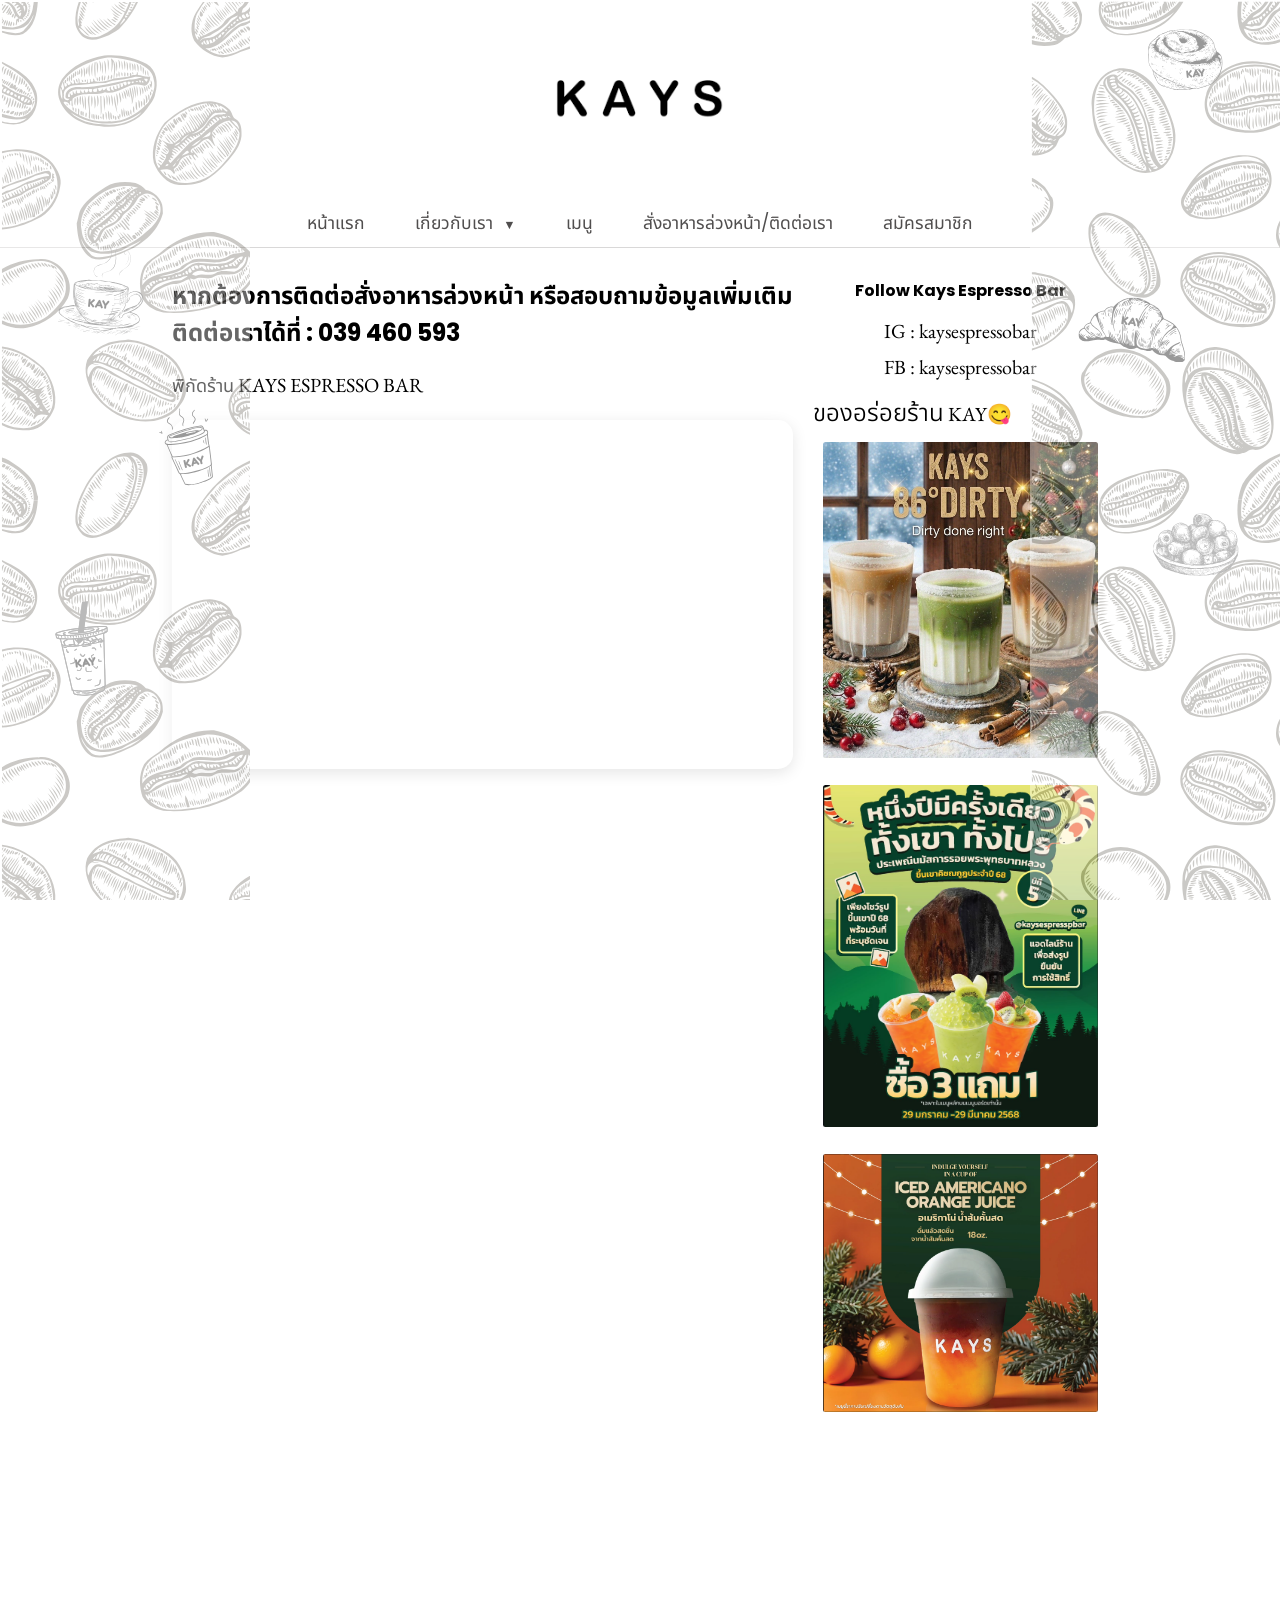
==== pagecall.html @ 243b5a6d "updata" ====
<!DOCTYPE html>
<html lang="en">

<head></head>
<meta charset="UTF-8">
<meta name="viewport" content="width=device-width, initial-scale=1.0">
<link rel="stylesheet" href="styles.css">
<title>kaysespressobar</title>
</head>

<body>
    <div class="main-con">
        <div class="logo">
            <a href="https://mauck2244-debug.github.io/KAYS-static/">
                <header class="Header"></header>
            </a>
        </div>
        <nav class="navigetor">
            <ul class="nav-menu">
                <a href="index.html">
                    <li class="menu-item">หน้าแรก</li>
                </a>

                <li class="menu-item"><a href="#" style="text-decoration: none;color: #504e4e;">เกี่ยวกับเรา
                        <span class="arrow">▼</span></a>
                    <ul class="dropdown-content">
                        <li><a href="pagework.html">สมัครงาน</a></li>
                        <li><a href="pagehis.html">ประวัติร้าน</a></li>
                    </ul>
                </li>

                <a href="pagemenu.html">
                    <li class="menu-item">เมนู</li>
                </a>
                <a href="pagecall.html">
                    <li class="menu-item">สั่งอาหารล่วงหน้า/ติดต่อเรา</li>
                </a>
                <a href="pageregister.html">
                    <li class="menu-item">สมัครสมาชิก</li>
                </a>
            </ul>
            <hr>
        </nav>
        <main>
            <section class="main-content">
                <div class="main-conta">
                    <h2>หากต้องการติดต่อสั่งอาหารล่วงหน้า หรือสอบถามข้อมูลเพิ่มเติม</h2>
                    <h2>ติดต่อเราได้ที่ : 039 460 593</h2>
                    <section class="map-kay"> <p style="display: inline-block;">พิกัดร้าน</p>
                        <h2 class="handwriting" style="display: inline-block;">KAYS ESPRESSO BAR</h2>
                        <div class="map-container">
                            <iframe
                                src="https://www.google.com/maps/embed?pb=!1m18!1m12!1m3!1d3893.8701960544336!2d102.11051817575176!3d12.590805423111131!2m3!1f0!2f0!3f0!3m2!1i1024!2i768!4f13.1!3m3!1m2!1s0x310481a6b8a390ff%3A0x6016fec8f9daf674!2sKAYS%20ESPRESSO%20BAR!5e0!3m2!1sth!2sth!4v1769179898734!5m2!1sth!2sth"
                                width="613" height="345" style="border:0;" allowfullscreen="" loading="lazy"
                                referrerpolicy="no-referrer-when-downgrade"></iframe>
                        </div>
                    </section>
                </div>
                <div class="widget">
                    <h4>Follow Kays Espresso Bar</h4>
                    <aside class="widget-follow">
                        <a class="handwriting" href="https://www.instagram.com/kaysespressobar/" target="_blank "
                            style="color: #000000;text-decoration: none;">IG :
                            kaysespressobar</a>
                        <a class="handwriting" href="https://web.facebook.com/kaysespressobar?locale=th_TH"
                            target="_blank " style="color: #000000;text-decoration: none;">FB :
                            kaysespressobar</a>
                    </aside>
                    <div class="img-show">
                        <h2 style="font-weight: 350;display: inline-block;">ของอร่อยร้าน</h2>
                        <h2 class="handwriting" style="display: inline-block;">KAY😋</h2>
                        <div class="image-stack" onclick="">
                            <a href="https://www.instagram.com/p/DR5zgyOE9Cd/" target="_blank"><img
                                    src="pic/dirty coff.jpg" alt="" class="photo p1"></a>
                            <a href="https://www.instagram.com/kaysespressobar/p/DFLjPbVB4Wj/" target="_blank"><img
                                    src="pic/mountain.png" alt="" class="photo p2"></a>
                            <a href=""><img src="pic/ORANGE.png" alt="" class="photo p3"></a>
                            <a href=""><img src="" alt="" class="photo p3"></a>
                            <a href=""><img src="pic/cho3.jpg" alt="" class="photo p3"></a>
                            <a href=""><img src="pic/cho3.jpg" alt="" class="photo p3"></a>
                            <a href=""><img src="pic/cho3.jpg" alt="" class="photo p3"></a>
                            <a href=""><img src="pic/cho3.jpg" alt="" class="photo p3"></a>
                            <a href=""><img src="pic/cho3.jpg" alt="" class="photo p3"></a>
                        </div>
                    </div>
                </div>
            </section>
        </main>
    </div>
</body>

</html>
---- styles.css ----
@import url('https://fonts.googleapis.com/css2?family=Noto+Sans+Thai:wght@300;400;600&family=Poppins:wght@300;400;600&family=EB+Garamond:ital,wght@0,400..800;1,400..800&display=swap');

*,
*::before,
*::after {
    margin: 0;
    padding: 0;
    box-sizing: border-box;
}

.handwriting {
    font-family: "EB Garamond", serif;
    font-optical-sizing: auto;
    font-style: normal;
    font-weight: 400;
    font-size: 20px;
}

body {
    margin: 0;
    padding: 0;
    font-family: 'Poppins', 'Noto Sans Thai', sans-serif;
    background-color: #ffffff;
    color: #000000;
    display: flex;
    justify-content: center;
    min-height: 100vh;
    font-optical-sizing: auto;
    font-style: normal;
    font-variation-settings: "wdth" 100;
    font-weight: 400;
}

.main-con {
    width: 100%;
    position: relative;
    min-height: 100vh;
    flex-direction: column;
    display: flex;
}

hr {
    background-color: #a09f9f67;
    border: none;
    height: 0.5px;
}

.logo {
    justify-content: center;
    display: flex;
}

.Header {
    background-image: url(pic/images.png);
    background-repeat: no-repeat;
    background-size: 200px;
    width: 200px;
    height: 200px;
}

.navigetor {
    width: 100%;
    max-width: 100%;
    height: auto;
    margin-bottom: 30px;
}

.nav-menu {
    margin: 0 auto;
    justify-content: center;
    padding: 10px;
    color: #504e4e;
    display: flex;
    gap: 50px;
    font-size: 17.5px;
    flex-wrap: wrap;
}

.menu-item {
    display: inline-block;
    text-decoration: none;
    color: #504e4e;
}

.dropdown-content {
    display: none;
    position: absolute;
    background-color: #f9f9f9;
    min-width: 160px;
    box-shadow: 0px 8px 16px 0px rgba(0, 0, 0, 0.2);
    z-index: 1;
    list-style-type: none;
    padding: 10px;
    border-radius: 5px;
}

.menu-item:hover .dropdown-content {
    display: block;
}

/* ตกแต่งรายการข้างในเมนูย่อย */
.dropdown-content li a {
    padding: 10px 20px;
    display: block;
    text-decoration: none;
    color: #504e4e;
}

.dropdown-content li a:hover {
    background-color: #f1f1f1;
}

/* ตกแต่งลูกศร */
.arrow {
    font-size: 12.5px;
    margin-left: 5px;
    transition: transform 0.3s;
}

.dropdown:hover .arrow {
    transform: rotate(180deg); /* แถม: ให้ลูกศรหมุนกลับด้านตอนชี้ */
}

main {
    display: flex;
    justify-content: center;
}

.container {
    width: 100%;
    max-width: 1200px;
    margin: 0 20px 20px 20px;
    display: flex;
    flex-wrap: wrap;
    gap: 25px;
    justify-content: center;
}

.content {
    display: flex;
    flex-direction: column;
    height: auto;
    height: fit-content;
    width: 100%;
    max-width: 327px;
    border: 1px;
    border-radius: 10px;
    box-shadow: 6px 6px 15px #504f4f;
    padding: 0px;
    align-items: center;

}

.content-img {
    width: 100%;
    height: auto;
    max-width: 310px;
    max-height: 362.78px;
    border-radius: 15px;
    object-fit: cover;
    object-position: top;
    padding: 10px;
}

.content-text {
    width: 90%;
    font-size: 16px;
    color: #3b3a3a;
    margin-bottom: 15px;
}

.img-nav {
    width: 100%;
    height: auto;
    border-radius: 10px;
    object-fit: cover;
    object-position: center;
}

.main-container {
    width: 100%;
    text-align: left;
}

.main-container {
    margin: 0 20px 0 75px;
    display: flex;
    flex-direction: column;
}

.main-content {
    display: flex;
    flex-direction: row;
}

.main-conta {
    max-width: 800px;
}

.main-conta p {
    text-transform: uppercase;
    font-size: 18px;
}

.main-img {
    width: 100%;
    height: auto;
    max-width: 800px;
    border-radius: 5px;
    object-fit: cover;
    object-position: center;
    margin-bottom: 20px;
}

.widget {
    display: flex;
    flex-direction: column;
    align-items: center;
    width: 295px;
    gap: 15px;
    margin-left: 20px;
}

.widget-follow {
    display: flex;
    flex-direction: column;
    gap: 10px;
    flex-wrap: wrap;
    justify-content: left;
}

.slider {
    margin: 0 20px 0 75px;
    display: flex;
    flex-direction: row;
    gap: 20px;
}

.img-show {
    position: center;

} 

.image-stack {
    width: 100%;
    display: flex;
    flex-direction: column;
    gap: 20px;
    aspect-ratio: 1 / 1;
    object-fit: cover;
    padding: 10px;
}

.photo{
    border-radius: 2.5px;
}

.p1 {
    width: 100%;
}

.p2 {
    width: 100%;
}

.p3 {
    width: 100%;
}

.map-kay{
    margin-top: 20px;
}

.map-container {
    position: relative;
    width: 100%;
    padding-bottom: 56.25%;
    height: 0;
    overflow: hidden;
    border-radius: 15px;
    box-shadow: 0 4px 15px rgba(0, 0, 0, 0.1);
    margin-top: 20px;
}

.join-us-section {
    padding: 60px 20px;
    background-color: #fff;
}

.apply-container {
    display: grid;
    grid-template-columns: 1fr 1.5fr; /* แยกฝั่งข้อมูลกับฟอร์ม */
    gap: 40px;
    max-width: 900px;
    margin: 0 auto;
}

.job-info h3 {
    font-size: 24px;
    margin-bottom: 20px;
}

.job-info ul {
    list-style: none;
    padding: 0;
}

.job-info li {
    margin-bottom: 15px;
    padding-left: 15px;
    border-left: 3px solid #504e4e; /* สีเดียวกับเมนู */
}

/* ตกแต่งฟอร์ม */
.apply-form {
    background: #ffffff;
    padding: 30px;
    border-radius: 10px;
    box-shadow: 6px 6px 15px rgba(0,0,0,0.1); /* ล้อมาจาก .content ของคุณ */
}

.form-group {
    margin-bottom: 20px;
}

.form-group label {
    display: block;
    margin-bottom: 8px;
    font-weight: 600;
    font-size: 14px;
}

.form-group input, .form-group select, .form-group textarea {
    width: 100%;
    padding: 12px;
    border: 1px solid #ddd;
    border-radius: 5px;
    font-family: inherit;
}

.btn-submit {
    width: 100%;
    padding: 15px;
    background-color: #333;
    color: white;
    border: none;
    border-radius: 5px;
    cursor: pointer;
    font-size: 16px;
    transition: 0.3s;
}

.btn-submit:hover {
    background-color: #555;
}

body::before {
    content: "";
    position: fixed;
    background-image: url(pic/KAYhover.png);
    background-repeat: no-repeat;
    background-size: cover;
    top: 0;
    left: 0;
    width: 100%;
    max-width: 250px;
    height: 100%;
    pointer-events: none;
    z-index: 9999;
}

body::after {
    content: "";
    position: fixed;
    background-image: url(pic/KAYhover1.png);
    background-repeat: no-repeat;
    background-size: cover;
    top: 0;
    right: 0;
    width: 100%;
    max-width: 250px;
    height: 100%;
    pointer-events: none;
    z-index: 9999;
}

body::before, body::after {
    opacity: 0.4;
}

@media (max-width: 768px) {
    .apply-container {
        grid-template-columns: 1fr;
    }
}

@media (max-width:768px) {

    .main-content {
    display: flex;
    flex-direction: column;
}

    .main-container {
        margin: 0 20px 0 20px;
    }

    .slider {
        overflow-x: auto; 
        flex-wrap: nowrap;
        scroll-snap-type: x mandatory; 
        scrollbar-width: none;
        -ms-overflow-style: none;
        padding-bottom: 30px;
    }

    .slider::-webkit-scrollbar {
        display: none;
    }

    .content {
        flex: 0 0 85%;
        scroll-snap-align: center;
        max-width: 230px;
    }

    .content-text p {
        display: -webkit-box;
        -webkit-line-clamp: 3;
        -webkit-box-orient: vertical;
        overflow: hidden;
        margin-bottom: 10px;
    }

    .hide-on-mobile {
        display: none;
    }
}
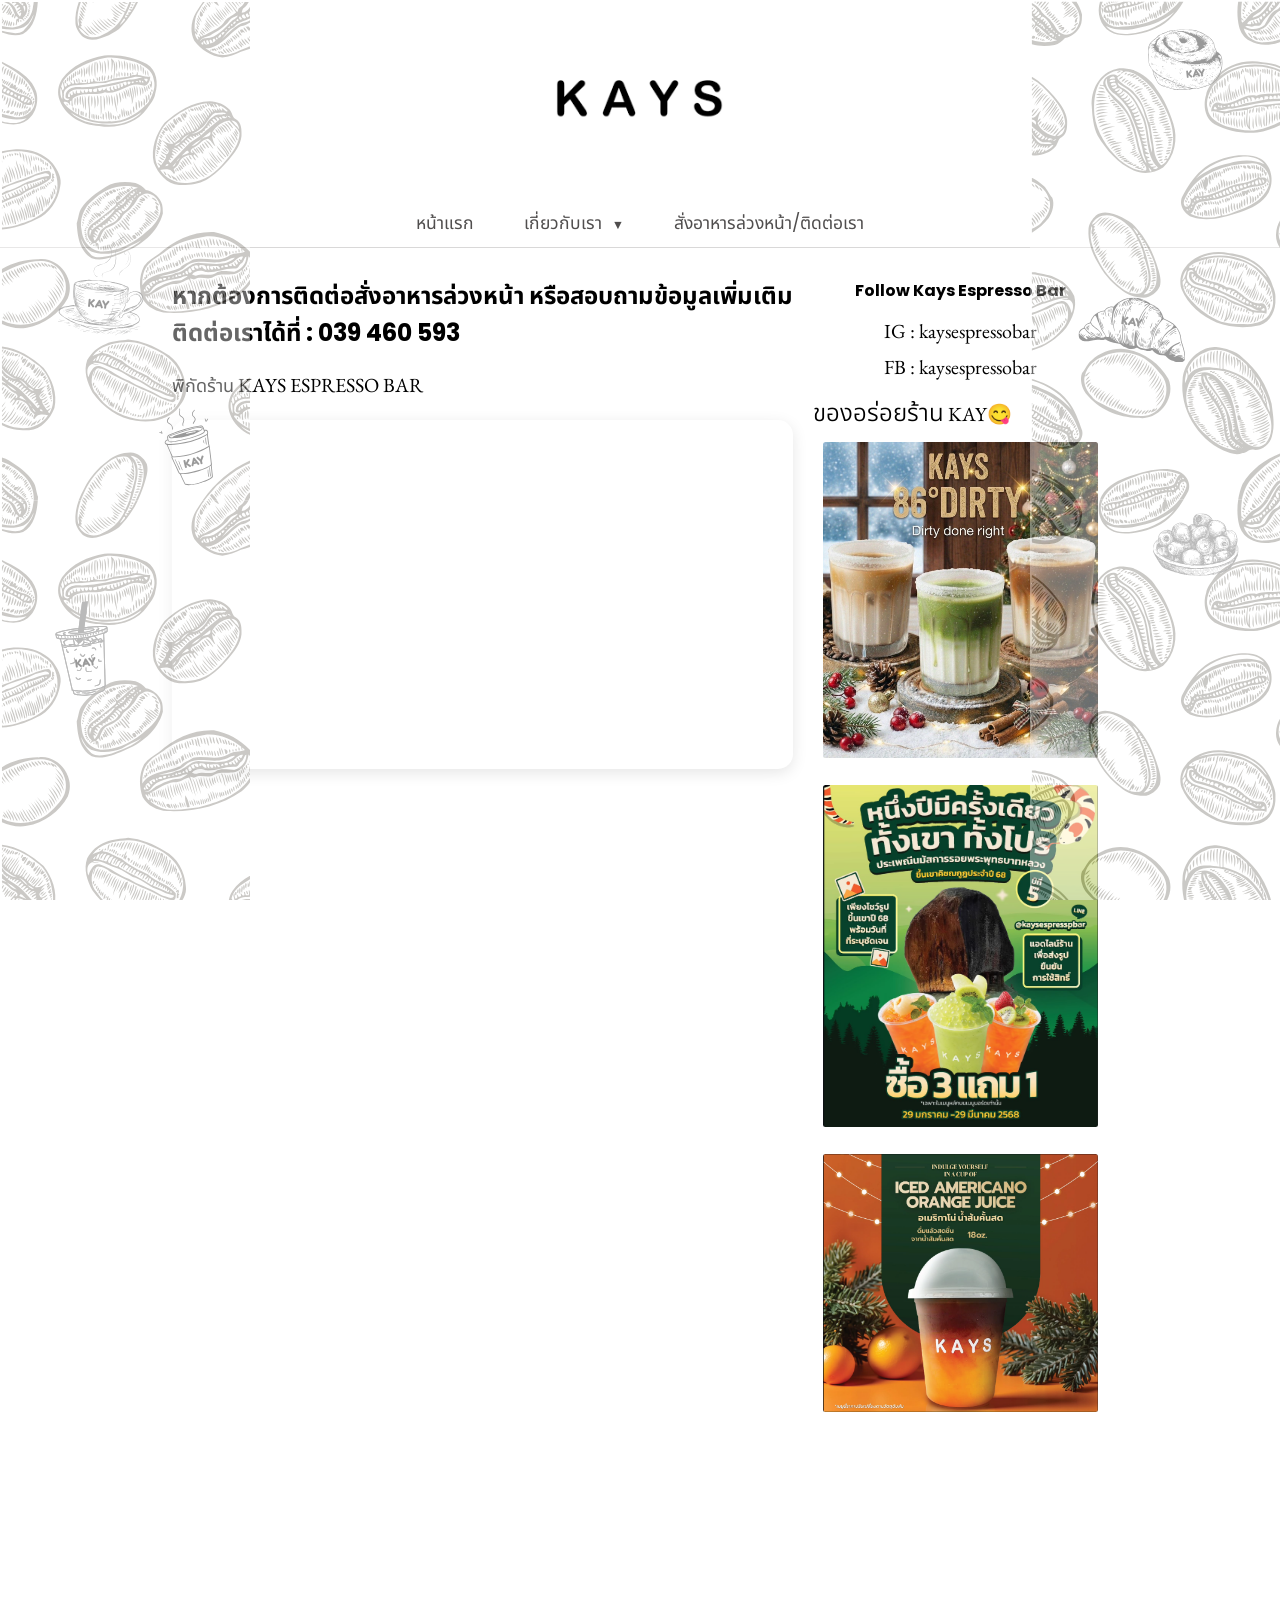
==== commit 93c08572: "update" ====
--- a/pagecall.html
+++ b/pagecall.html
@@ -25,19 +25,12 @@
                         <span class="arrow">▼</span></a>
                     <ul class="dropdown-content">
                         <li><a href="pagework.html">สมัครงาน</a></li>
-                        <li><a href="pagehis.html">ประวัติร้าน</a></li>
                     </ul>
                 </li>
-
-                <a href="pagemenu.html">
-                    <li class="menu-item">เมนู</li>
-                </a>
                 <a href="pagecall.html">
                     <li class="menu-item">สั่งอาหารล่วงหน้า/ติดต่อเรา</li>
                 </a>
-                <a href="pageregister.html">
-                    <li class="menu-item">สมัครสมาชิก</li>
-                </a>
+
             </ul>
             <hr>
         </nav>
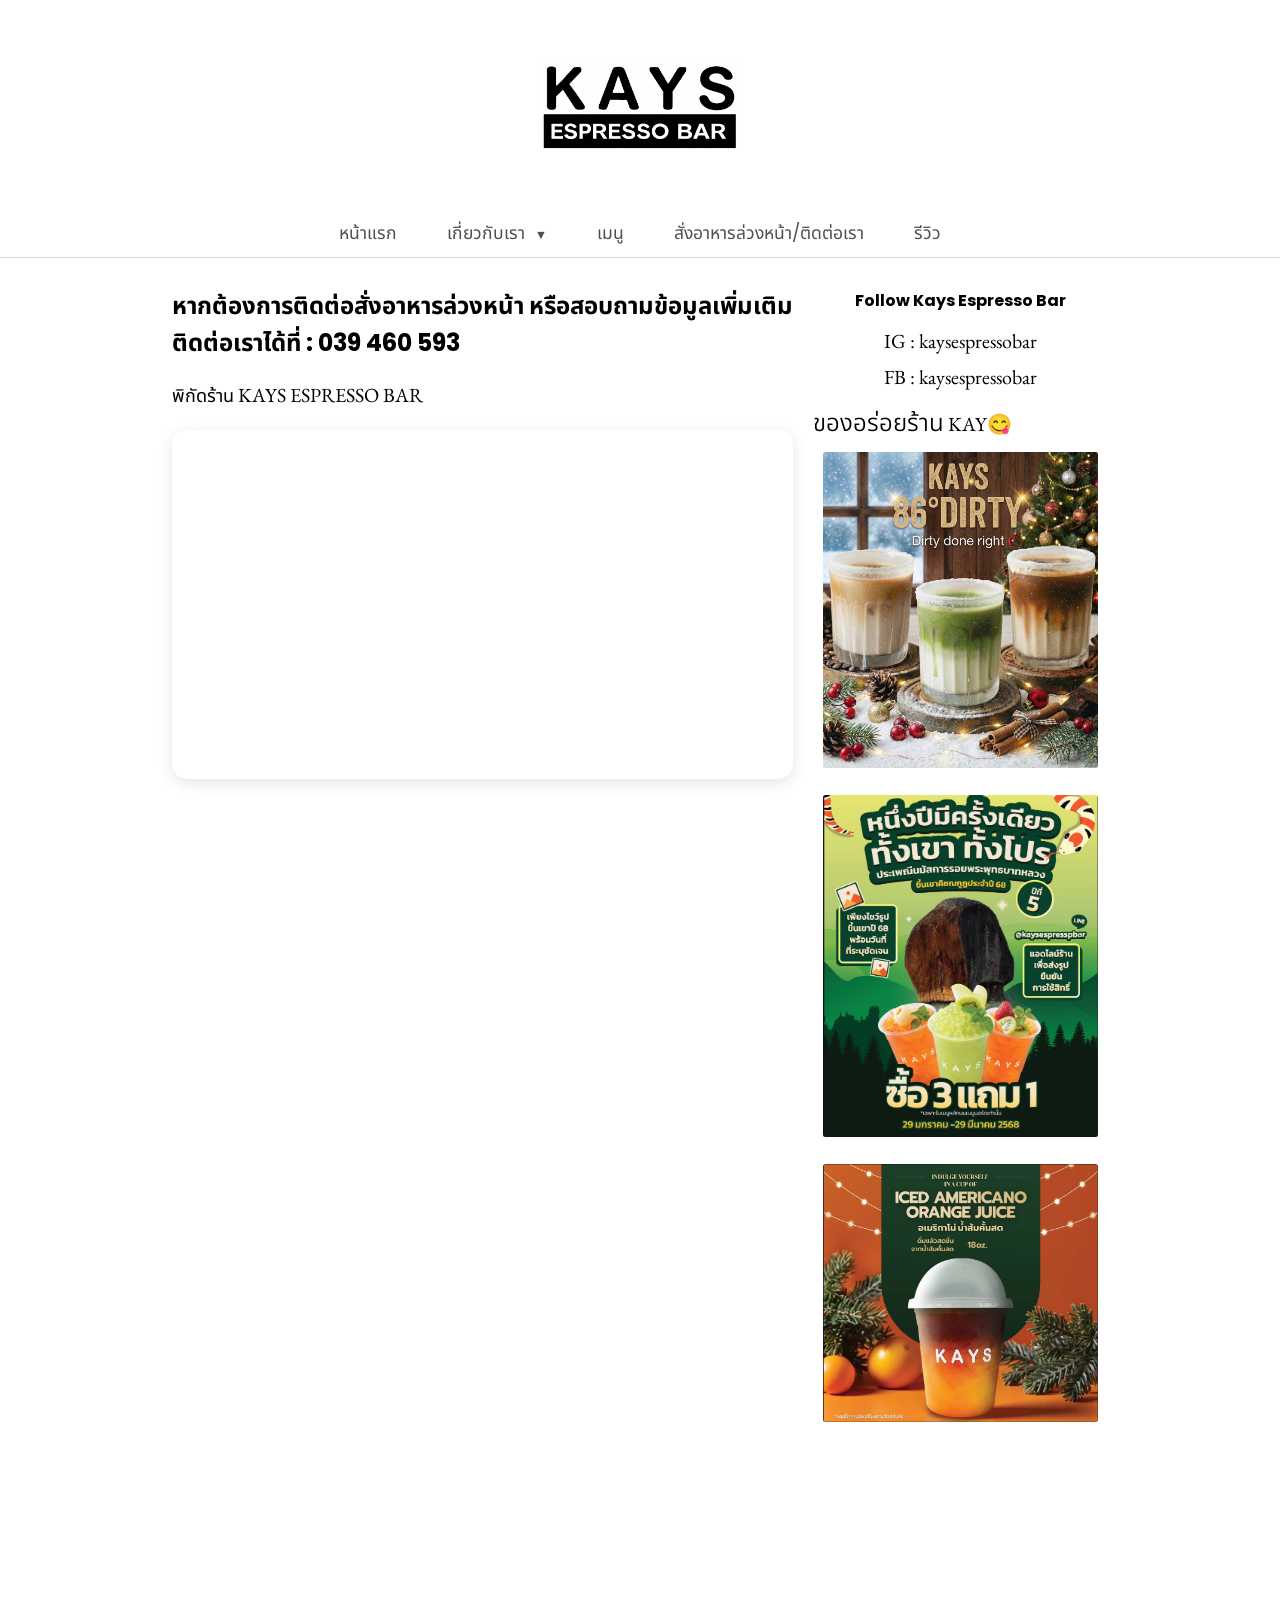
==== commit 386fab3d: "UPdate" ====
--- a/pagecall.html
+++ b/pagecall.html
@@ -1,17 +1,17 @@
 <!DOCTYPE html>
 <html lang="en">
 
-<head></head>
-<meta charset="UTF-8">
-<meta name="viewport" content="width=device-width, initial-scale=1.0">
-<link rel="stylesheet" href="styles.css">
-<title>kaysespressobar</title>
+<head>
+    <meta charset="UTF-8">
+    <meta name="viewport" content="width=device-width, initial-scale=1.0">
+    <link rel="stylesheet" href="styles.css">
+    <title>kaysespressobar</title>
 </head>
 
 <body>
     <div class="main-con">
         <div class="logo">
-            <a href="https://mauck2244-debug.github.io/KAYS-static/">
+            <a href="index.html">
                 <header class="Header"></header>
             </a>
         </div>
@@ -27,19 +27,29 @@
                         <li><a href="pagework.html">สมัครงาน</a></li>
                     </ul>
                 </li>
+
+                <a href="pagemenu.html">
+                    <li class="menu-item">เมนู</li>
+                </a>
+
                 <a href="pagecall.html">
                     <li class="menu-item">สั่งอาหารล่วงหน้า/ติดต่อเรา</li>
                 </a>
 
+                <a href="pagerate.html">
+                    <li class="menu-item">รีวิว</li>
+                </a>
             </ul>
             <hr>
         </nav>
+
         <main>
             <section class="main-content">
                 <div class="main-conta">
                     <h2>หากต้องการติดต่อสั่งอาหารล่วงหน้า หรือสอบถามข้อมูลเพิ่มเติม</h2>
                     <h2>ติดต่อเราได้ที่ : 039 460 593</h2>
-                    <section class="map-kay"> <p style="display: inline-block;">พิกัดร้าน</p>
+                    <section class="map-kay">
+                        <p style="display: inline-block;">พิกัดร้าน</p>
                         <h2 class="handwriting" style="display: inline-block;">KAYS ESPRESSO BAR</h2>
                         <div class="map-container">
                             <iframe
--- a/styles.css
+++ b/styles.css
@@ -51,11 +51,12 @@
 }
 
 .Header {
-    background-image: url(pic/images.png);
+    background-image: url(pic/KAYSLOGO.jpg);
     background-repeat: no-repeat;
     background-size: 200px;
     width: 200px;
-    height: 200px;
+    height: 150px;
+    margin-top: 60px;
 }
 
 .navigetor {
@@ -98,7 +99,7 @@
     display: block;
 }
 
-/* ตกแต่งรายการข้างในเมนูย่อย */
+
 .dropdown-content li a {
     padding: 10px 20px;
     display: block;
@@ -110,7 +111,7 @@
     background-color: #f1f1f1;
 }
 
-/* ตกแต่งลูกศร */
+
 .arrow {
     font-size: 12.5px;
     margin-left: 5px;
@@ -118,7 +119,7 @@
 }
 
 .dropdown:hover .arrow {
-    transform: rotate(180deg); /* แถม: ให้ลูกศรหมุนกลับด้านตอนชี้ */
+    transform: rotate(180deg);
 }
 
 main {
@@ -131,7 +132,8 @@
     max-width: 1200px;
     margin: 0 20px 20px 20px;
     display: flex;
-    flex-wrap: wrap;
+    flex-direction: column;
+    align-items: center;
     gap: 25px;
     justify-content: center;
 }
@@ -231,7 +233,7 @@
 
 .slider {
     margin: 0 20px 0 75px;
-    display: flex;
+    display: inline-flex;
     flex-direction: row;
     gap: 20px;
 }
@@ -308,15 +310,14 @@
 .job-info li {
     margin-bottom: 15px;
     padding-left: 15px;
-    border-left: 3px solid #504e4e; /* สีเดียวกับเมนู */
-}
-
-/* ตกแต่งฟอร์ม */
+    border-left: 3px solid #504e4e;
+}
+
 .apply-form {
     background: #ffffff;
     padding: 30px;
     border-radius: 10px;
-    box-shadow: 6px 6px 15px rgba(0,0,0,0.1); /* ล้อมาจาก .content ของคุณ */
+    box-shadow: 6px 6px 15px rgba(0,0,0,0.1);
 }
 
 .form-group {
@@ -354,38 +355,41 @@
     background-color: #555;
 }
 
-body::before {
-    content: "";
-    position: fixed;
-    background-image: url(pic/KAYhover.png);
-    background-repeat: no-repeat;
-    background-size: cover;
-    top: 0;
-    left: 0;
-    width: 100%;
-    max-width: 250px;
-    height: 100%;
-    pointer-events: none;
-    z-index: 9999;
-}
-
-body::after {
-    content: "";
-    position: fixed;
-    background-image: url(pic/KAYhover1.png);
-    background-repeat: no-repeat;
-    background-size: cover;
-    top: 0;
-    right: 0;
-    width: 100%;
-    max-width: 250px;
-    height: 100%;
-    pointer-events: none;
-    z-index: 9999;
-}
-
 body::before, body::after {
     opacity: 0.4;
+}
+
+#userInputName {
+    width: 100%;
+    height: 100px;
+    padding: 10px;
+    border: 1px solid #ddd;
+    border-radius: 5px;
+    font-family: inherit;
+    margin-bottom: 10px;
+    resize: vertical;
+}
+
+
+.section-title {
+    margin-bottom: 15px;
+}
+
+.comment-box {
+    width: 100%;
+    margin-bottom: 10px;
+}
+
+.comment-box button { 
+    width: 100%;
+    max-width: 90px;
+    height: 40px;
+    background-color: #6795e9;
+    border-radius: 5px;
+    border: 2px solid #888888;
+    color: white;
+    font-weight: bold;
+    font-size: 14px;
 }
 
 @media (max-width: 768px) {
@@ -399,6 +403,7 @@
     .main-content {
     display: flex;
     flex-direction: column;
+    align-items: center;
 }
 
     .main-container {
@@ -435,4 +440,7 @@
     .hide-on-mobile {
         display: none;
     }
+    body::before, body::after {
+    display: none;
+}
 }
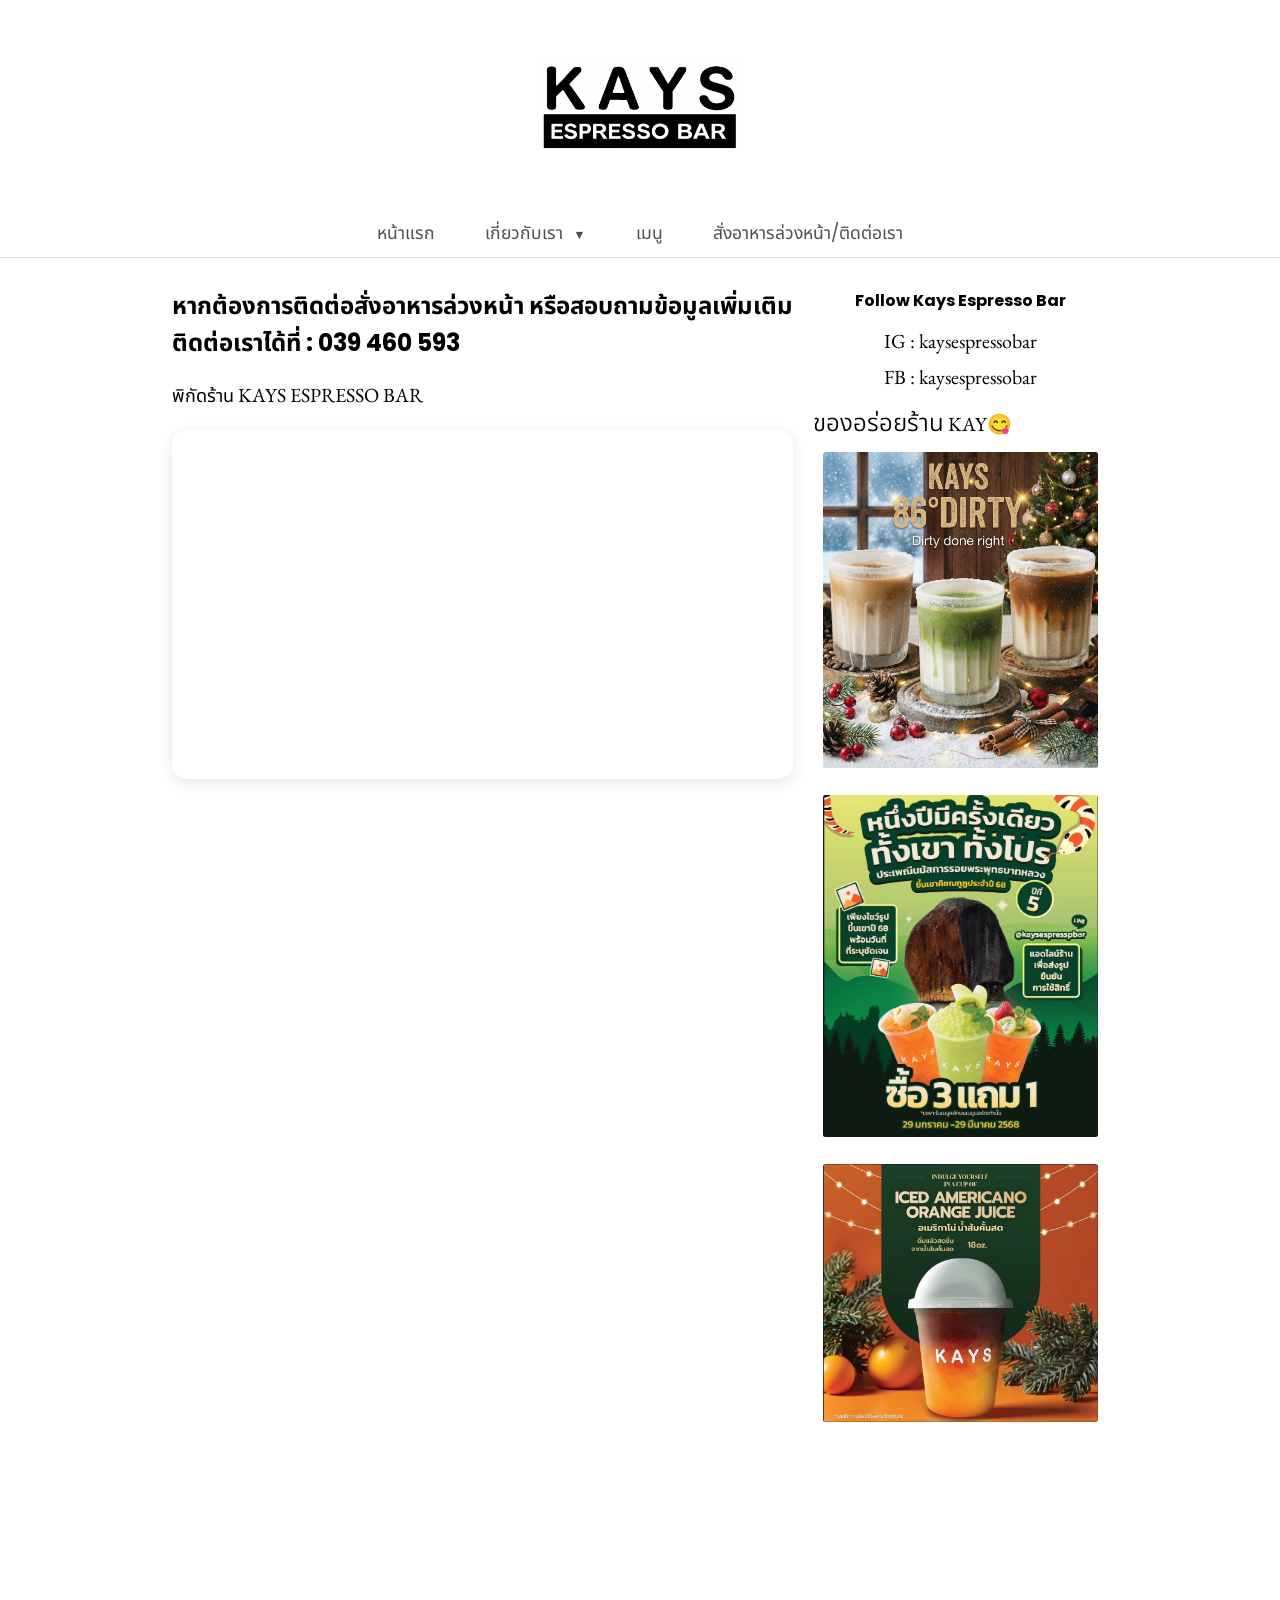
==== commit 144f3017: "u" ====
--- a/pagecall.html
+++ b/pagecall.html
@@ -36,9 +36,9 @@
                     <li class="menu-item">สั่งอาหารล่วงหน้า/ติดต่อเรา</li>
                 </a>
 
-                <a href="pagerate.html">
+                <!-- <a href="pagerate.html">
                     <li class="menu-item">รีวิว</li>
-                </a>
+                </a> -->
             </ul>
             <hr>
         </nav>
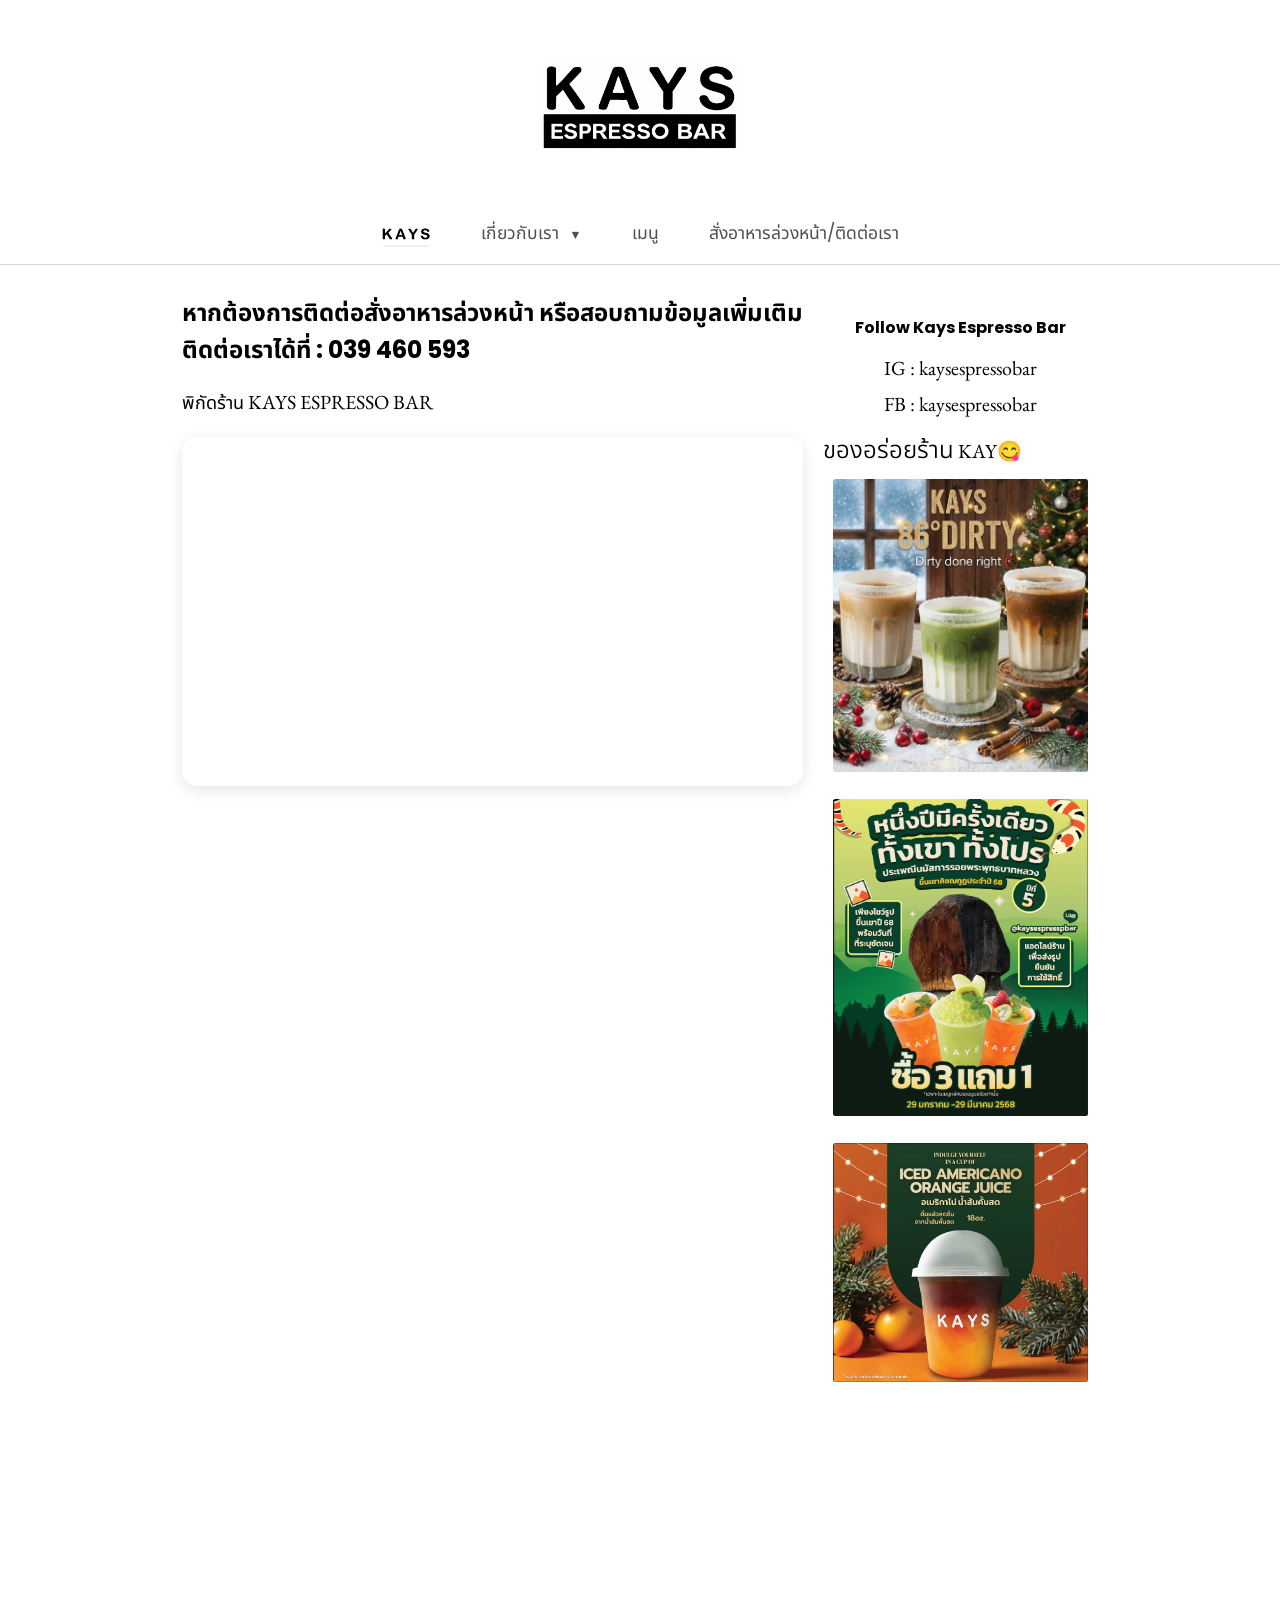
==== commit 6a5225c5: "u" ====
--- a/pagecall.html
+++ b/pagecall.html
@@ -15,10 +15,13 @@
                 <header class="Header"></header>
             </a>
         </div>
-        <nav class="navigetor">
+         <nav class="navigetor">
             <ul class="nav-menu">
                 <a href="index.html">
-                    <li class="menu-item">หน้าแรก</li>
+                    <li class="nav-logo-item">
+                        <button class="nav-logo" id="nav-logo">
+                        </button>
+                    </li>
                 </a>
 
                 <li class="menu-item"><a href="#" style="text-decoration: none;color: #504e4e;">เกี่ยวกับเรา
@@ -44,50 +47,52 @@
         </nav>
 
         <main>
-            <section class="main-content">
-                <div class="main-conta">
-                    <h2>หากต้องการติดต่อสั่งอาหารล่วงหน้า หรือสอบถามข้อมูลเพิ่มเติม</h2>
-                    <h2>ติดต่อเราได้ที่ : 039 460 593</h2>
-                    <section class="map-kay">
-                        <p style="display: inline-block;">พิกัดร้าน</p>
-                        <h2 class="handwriting" style="display: inline-block;">KAYS ESPRESSO BAR</h2>
-                        <div class="map-container">
-                            <iframe
-                                src="https://www.google.com/maps/embed?pb=!1m18!1m12!1m3!1d3893.8701960544336!2d102.11051817575176!3d12.590805423111131!2m3!1f0!2f0!3f0!3m2!1i1024!2i768!4f13.1!3m3!1m2!1s0x310481a6b8a390ff%3A0x6016fec8f9daf674!2sKAYS%20ESPRESSO%20BAR!5e0!3m2!1sth!2sth!4v1769179898734!5m2!1sth!2sth"
-                                width="613" height="345" style="border:0;" allowfullscreen="" loading="lazy"
-                                referrerpolicy="no-referrer-when-downgrade"></iframe>
-                        </div>
-                    </section>
-                </div>
-                <div class="widget">
-                    <h4>Follow Kays Espresso Bar</h4>
-                    <aside class="widget-follow">
-                        <a class="handwriting" href="https://www.instagram.com/kaysespressobar/" target="_blank "
-                            style="color: #000000;text-decoration: none;">IG :
-                            kaysespressobar</a>
-                        <a class="handwriting" href="https://web.facebook.com/kaysespressobar?locale=th_TH"
-                            target="_blank " style="color: #000000;text-decoration: none;">FB :
-                            kaysespressobar</a>
-                    </aside>
-                    <div class="img-show">
-                        <h2 style="font-weight: 350;display: inline-block;">ของอร่อยร้าน</h2>
-                        <h2 class="handwriting" style="display: inline-block;">KAY😋</h2>
-                        <div class="image-stack" onclick="">
-                            <a href="https://www.instagram.com/p/DR5zgyOE9Cd/" target="_blank"><img
-                                    src="pic/dirty coff.jpg" alt="" class="photo p1"></a>
-                            <a href="https://www.instagram.com/kaysespressobar/p/DFLjPbVB4Wj/" target="_blank"><img
-                                    src="pic/mountain.png" alt="" class="photo p2"></a>
-                            <a href=""><img src="pic/ORANGE.png" alt="" class="photo p3"></a>
-                            <a href=""><img src="" alt="" class="photo p3"></a>
-                            <a href=""><img src="pic/cho3.jpg" alt="" class="photo p3"></a>
-                            <a href=""><img src="pic/cho3.jpg" alt="" class="photo p3"></a>
-                            <a href=""><img src="pic/cho3.jpg" alt="" class="photo p3"></a>
-                            <a href=""><img src="pic/cho3.jpg" alt="" class="photo p3"></a>
-                            <a href=""><img src="pic/cho3.jpg" alt="" class="photo p3"></a>
+            <div class="container">
+                <section class="main-content">
+                    <div class="main-conta">
+                        <h2>หากต้องการติดต่อสั่งอาหารล่วงหน้า หรือสอบถามข้อมูลเพิ่มเติม</h2>
+                        <h2>ติดต่อเราได้ที่ : 039 460 593</h2>
+                        <section class="map-kay">
+                            <p style="display: inline-block;">พิกัดร้าน</p>
+                            <h2 class="handwriting" style="display: inline-block;">KAYS ESPRESSO BAR</h2>
+                            <div class="map-container">
+                                <iframe
+                                    src="https://www.google.com/maps/embed?pb=!1m18!1m12!1m3!1d3893.8701960544336!2d102.11051817575176!3d12.590805423111131!2m3!1f0!2f0!3f0!3m2!1i1024!2i768!4f13.1!3m3!1m2!1s0x310481a6b8a390ff%3A0x6016fec8f9daf674!2sKAYS%20ESPRESSO%20BAR!5e0!3m2!1sth!2sth!4v1769179898734!5m2!1sth!2sth"
+                                    width="613" height="345" style="border:0;" allowfullscreen="" loading="lazy"
+                                    referrerpolicy="no-referrer-when-downgrade"></iframe>
+                            </div>
+                        </section>
+                    </div>
+                    <div class="widget">
+                        <h4>Follow Kays Espresso Bar</h4>
+                        <aside class="widget-follow">
+                            <a class="handwriting" href="https://www.instagram.com/kaysespressobar/" target="_blank "
+                                style="color: #000000;text-decoration: none;">IG :
+                                kaysespressobar</a>
+                            <a class="handwriting" href="https://web.facebook.com/kaysespressobar?locale=th_TH"
+                                target="_blank " style="color: #000000;text-decoration: none;">FB :
+                                kaysespressobar</a>
+                        </aside>
+                        <div class="img-show">
+                            <h2 style="font-weight: 350;display: inline-block;">ของอร่อยร้าน</h2>
+                            <h2 class="handwriting" style="display: inline-block;">KAY😋</h2>
+                            <div class="image-stack" onclick="">
+                                <a href="https://www.instagram.com/p/DR5zgyOE9Cd/" target="_blank"><img
+                                        src="pic/dirty coff.jpg" alt="" class="photo p1"></a>
+                                <a href="https://www.instagram.com/kaysespressobar/p/DFLjPbVB4Wj/" target="_blank"><img
+                                        src="pic/mountain.png" alt="" class="photo p2"></a>
+                                <a href=""><img src="pic/ORANGE.png" alt="" class="photo p3"></a>
+                                <a href=""><img src="" alt="" class="photo p3"></a>
+                                <a href=""><img src="pic/cho3.jpg" alt="" class="photo p3"></a>
+                                <a href=""><img src="pic/cho3.jpg" alt="" class="photo p3"></a>
+                                <a href=""><img src="pic/cho3.jpg" alt="" class="photo p3"></a>
+                                <a href=""><img src="pic/cho3.jpg" alt="" class="photo p3"></a>
+                                <a href=""><img src="pic/cho3.jpg" alt="" class="photo p3"></a>
+                            </div>
                         </div>
                     </div>
-                </div>
-            </section>
+                </section>
+            </div>
         </main>
     </div>
 </body>
--- a/styles.css
+++ b/styles.css
@@ -64,6 +64,8 @@
     max-width: 100%;
     height: auto;
     margin-bottom: 30px;
+    position: sticky;
+    transition: all 0.3s ease;
 }
 
 .nav-menu {
@@ -75,6 +77,20 @@
     gap: 50px;
     font-size: 17.5px;
     flex-wrap: wrap;
+    list-style: none;
+}
+
+.nav-logo {
+    background-image: url(pic/KAYS\ Logo.png);
+    background-repeat: no-repeat;
+    background-size: contain;
+    width: 50px;
+    height: 25px;
+    margin-top: 2px;
+    border-radius: 5px;
+    display: inline-block;
+    border: none;
+    box-shadow: none;
 }
 
 .menu-item {
@@ -99,7 +115,6 @@
     display: block;
 }
 
-
 .dropdown-content li a {
     padding: 10px 20px;
     display: block;
@@ -128,9 +143,9 @@
 }
 
 .container {
-    width: 100%;
+    width: calc(100% - 40px);
     max-width: 1200px;
-    margin: 0 20px 20px 20px;
+    margin: 0 auto 20px auto;
     display: flex;
     flex-direction: column;
     align-items: center;
@@ -190,9 +205,13 @@
     flex-direction: column;
 }
 
+
+
 .main-content {
     display: flex;
     flex-direction: row;
+    padding-left: 20px;
+    padding-right: 20px;
 }
 
 .main-conta {
@@ -220,7 +239,8 @@
     align-items: center;
     width: 295px;
     gap: 15px;
-    margin-left: 20px;
+    padding-top: 20px;
+    padding-left: 20px;
 }
 
 .widget-follow {
@@ -241,7 +261,7 @@
 .img-show {
     position: center;
 
-} 
+}
 
 .image-stack {
     width: 100%;
@@ -253,7 +273,7 @@
     padding: 10px;
 }
 
-.photo{
+.photo {
     border-radius: 2.5px;
 }
 
@@ -269,7 +289,7 @@
     width: 100%;
 }
 
-.map-kay{
+.map-kay {
     margin-top: 20px;
 }
 
@@ -284,17 +304,42 @@
     margin-top: 20px;
 }
 
+.map-container iframe {
+    position: absolute;
+    top: 0;
+    left: 0;
+    width: 100%;
+    height: 100%;
+}
+
+.main-content-wrapper {
+    display: flex;
+    justify-content: center;
+    align-items: flex-start;
+    gap: 30px;
+    max-width: 1200px;
+    margin: 0 10px 0 10px;
+}
+
 .join-us-section {
-    padding: 60px 20px;
+    flex: 1;
+    padding: 40px 0 ;
     background-color: #fff;
+    display: flex;
+    justify-content: flex-end;
+}
+
+.container-work {
+    width: 100%;
+    max-width: 800px; 
+    margin-right: 0;
+    margin-left: auto;
 }
 
 .apply-container {
     display: grid;
-    grid-template-columns: 1fr 1.5fr; /* แยกฝั่งข้อมูลกับฟอร์ม */
+    grid-template-columns: 1fr 1.5fr;
     gap: 40px;
-    max-width: 900px;
-    margin: 0 auto;
 }
 
 .job-info h3 {
@@ -317,7 +362,7 @@
     background: #ffffff;
     padding: 30px;
     border-radius: 10px;
-    box-shadow: 6px 6px 15px rgba(0,0,0,0.1);
+    box-shadow: 6px 6px 15px rgba(0, 0, 0, 0.1);
 }
 
 .form-group {
@@ -331,7 +376,9 @@
     font-size: 14px;
 }
 
-.form-group input, .form-group select, .form-group textarea {
+.form-group input,
+.form-group select,
+.form-group textarea {
     width: 100%;
     padding: 12px;
     border: 1px solid #ddd;
@@ -355,7 +402,8 @@
     background-color: #555;
 }
 
-body::before, body::after {
+body::before,
+body::after {
     opacity: 0.4;
 }
 
@@ -380,7 +428,7 @@
     margin-bottom: 10px;
 }
 
-.comment-box button { 
+.comment-box button {
     width: 100%;
     max-width: 90px;
     height: 40px;
@@ -392,6 +440,24 @@
     font-size: 14px;
 }
 
+.scrolling-menu {
+    width: 100%;
+    height: 1000px;
+    overflow-y: auto;
+    overflow-x: hidden;
+    display: flex;
+    flex-direction: column;
+    -webkit-overflow-scrolling: touch;
+    gap: 10px;
+}
+
+.scrolling-img {
+    width: 100%;
+    max-width: 635px;
+    max-height: 900px;
+    flex-shrink: 0;
+}
+
 @media (max-width: 768px) {
     .apply-container {
         grid-template-columns: 1fr;
@@ -401,19 +467,27 @@
 @media (max-width:768px) {
 
     .main-content {
-    display: flex;
-    flex-direction: column;
-    align-items: center;
-}
+        display: flex;
+        flex-direction: column;
+        align-items: center;
+    }
+
+    main {
+        display: flex;
+        justify-content: center;
+        flex-direction: column;
+    }
+
+    .container {}
 
     .main-container {
         margin: 0 20px 0 20px;
     }
 
     .slider {
-        overflow-x: auto; 
+        overflow-x: auto;
         flex-wrap: nowrap;
-        scroll-snap-type: x mandatory; 
+        scroll-snap-type: x mandatory;
         scrollbar-width: none;
         -ms-overflow-style: none;
         padding-bottom: 30px;
@@ -421,6 +495,13 @@
 
     .slider::-webkit-scrollbar {
         display: none;
+    }
+
+    .map-container {
+        width: 100%;
+        max-width: auto;
+        padding-bottom: 56.25%;
+        height: 0;
     }
 
     .content {
@@ -440,7 +521,9 @@
     .hide-on-mobile {
         display: none;
     }
-    body::before, body::after {
-    display: none;
-}
+
+    body::before,
+    body::after {
+        display: none;
+    }
 }
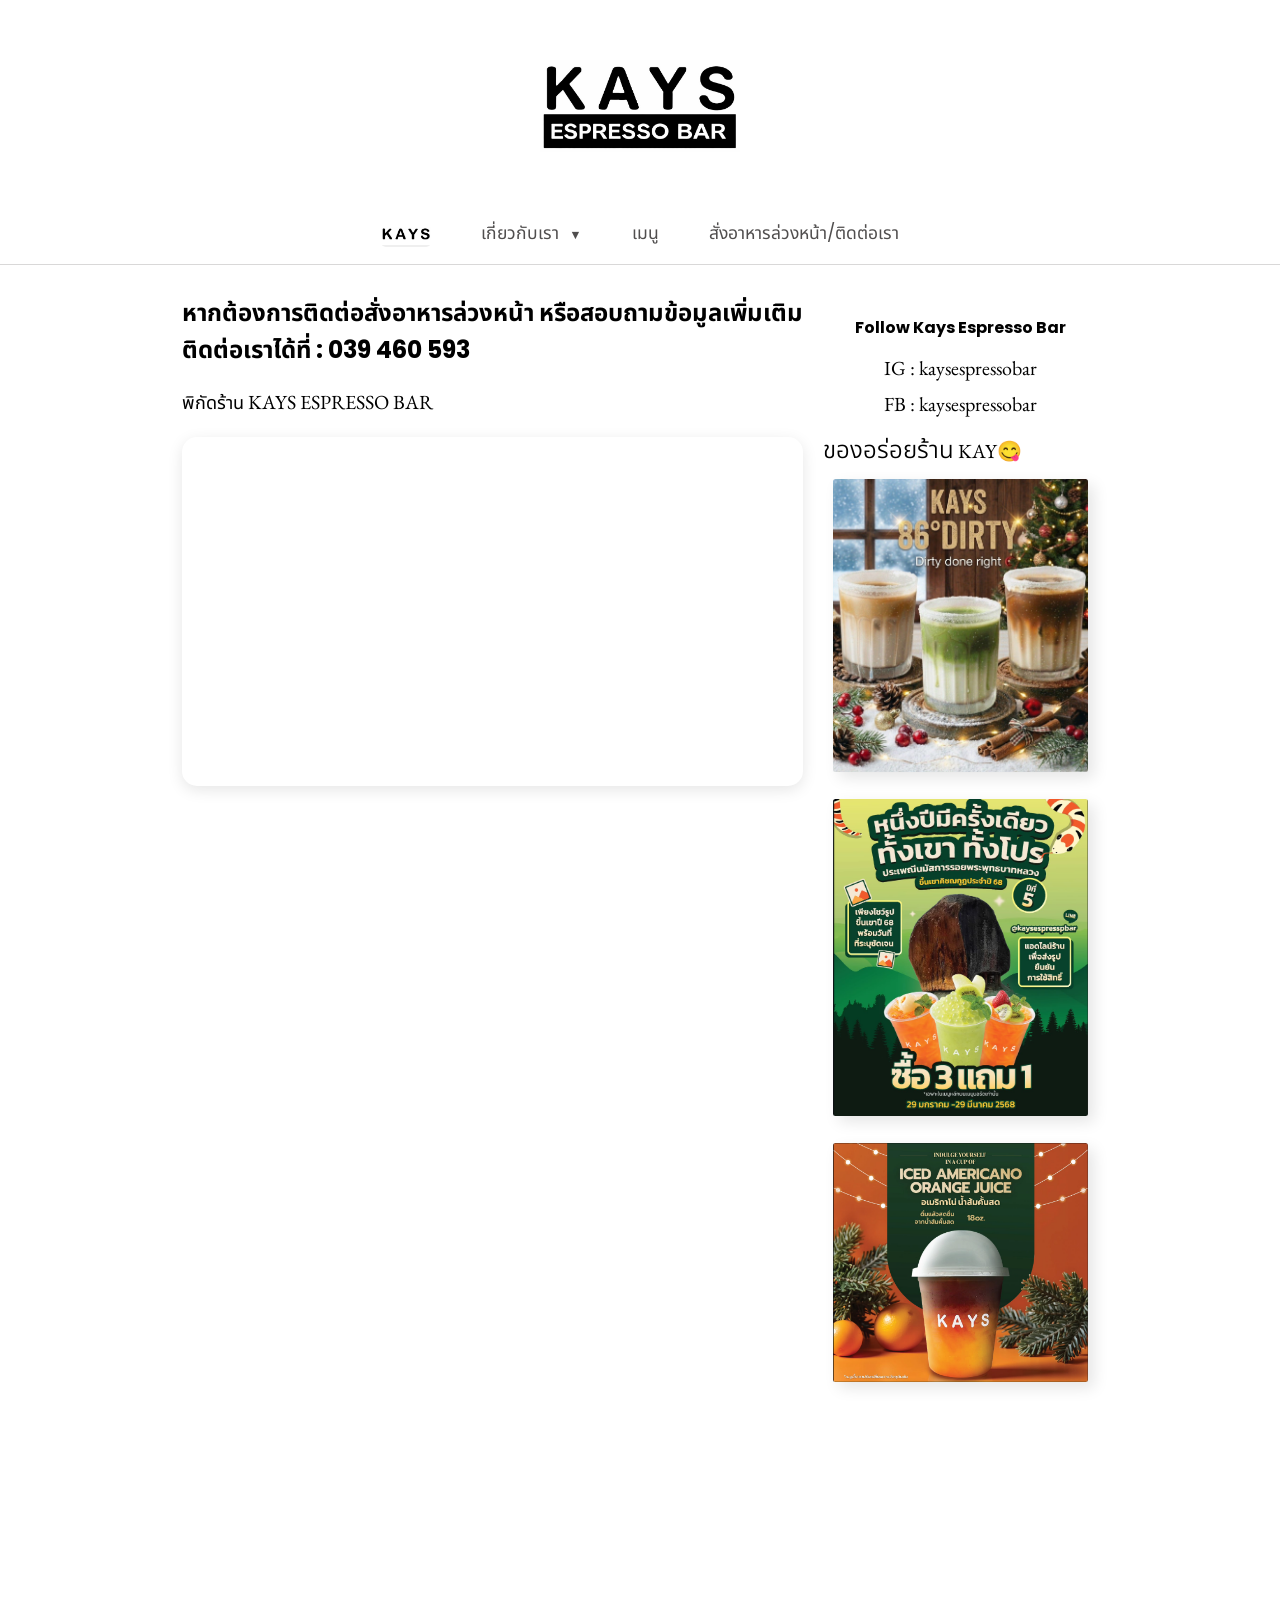
==== commit 24c25e99: "u" ====
--- a/pagecall.html
+++ b/pagecall.html
@@ -78,16 +78,16 @@
                             <h2 class="handwriting" style="display: inline-block;">KAY😋</h2>
                             <div class="image-stack" onclick="">
                                 <a href="https://www.instagram.com/p/DR5zgyOE9Cd/" target="_blank"><img
-                                        src="pic/dirty coff.jpg" alt="" class="photo p1"></a>
-                                <a href="https://www.instagram.com/kaysespressobar/p/DFLjPbVB4Wj/" target="_blank"><img
-                                        src="pic/mountain.png" alt="" class="photo p2"></a>
-                                <a href=""><img src="pic/ORANGE.png" alt="" class="photo p3"></a>
-                                <a href=""><img src="" alt="" class="photo p3"></a>
-                                <a href=""><img src="pic/cho3.jpg" alt="" class="photo p3"></a>
-                                <a href=""><img src="pic/cho3.jpg" alt="" class="photo p3"></a>
-                                <a href=""><img src="pic/cho3.jpg" alt="" class="photo p3"></a>
-                                <a href=""><img src="pic/cho3.jpg" alt="" class="photo p3"></a>
-                                <a href=""><img src="pic/cho3.jpg" alt="" class="photo p3"></a>
+                                            src="pic/dirty coff.jpg" alt="" class="photo p1"></a>
+                                    <a href="https://www.instagram.com/kaysespressobar/p/DFLjPbVB4Wj/"
+                                        target="_blank"><img src="pic/mountain.png" alt="" class="photo p1"></a>
+                                    <a href=""><img src="pic/ORANGE.png" alt="" class="photo p1"></a>
+                                    <a href=""><img src="" alt="" class="photo p1"></a>
+                                    <a href=""><img src="pic/cho3.jpg" alt="" class="photo p1"></a>
+                                    <a href=""><img src="pic/cho3.jpg" alt="" class="photo p1"></a>
+                                    <a href=""><img src="pic/cho3.jpg" alt="" class="photo p1"></a>
+                                    <a href=""><img src="pic/cho3.jpg" alt="" class="photo p1"></a>
+                                    <a href=""><img src="pic/cho3.jpg" alt="" class="photo p1"></a>
                             </div>
                         </div>
                     </div>
--- a/styles.css
+++ b/styles.css
@@ -14,7 +14,7 @@
     font-style: normal;
     font-weight: 400;
     font-size: 20px;
-}
+} 
 
 body {
     margin: 0;
@@ -162,11 +162,11 @@
     max-width: 327px;
     border: 1px;
     border-radius: 10px;
-    box-shadow: 6px 6px 15px #504f4f;
+    box-shadow: 6px 6px 15px rgba(0, 0, 0, 0.1);
     padding: 0px;
     align-items: center;
 
-}
+} 
 
 .content-img {
     width: 100%;
@@ -279,14 +279,7 @@
 
 .p1 {
     width: 100%;
-}
-
-.p2 {
-    width: 100%;
-}
-
-.p3 {
-    width: 100%;
+    box-shadow: 6px 6px 15px rgba(0, 0, 0, 0.1);
 }
 
 .map-kay {
@@ -323,7 +316,7 @@
 
 .join-us-section {
     flex: 1;
-    padding: 40px 0 ;
+    padding: 40px 0;
     background-color: #fff;
     display: flex;
     justify-content: flex-end;
@@ -331,7 +324,7 @@
 
 .container-work {
     width: 100%;
-    max-width: 800px; 
+    max-width: 800px;
     margin-right: 0;
     margin-left: auto;
 }
@@ -522,6 +515,16 @@
         display: none;
     }
 
+    .widget {
+        display: flex;
+        flex-direction: column;
+        align-items: center;
+        width: 295px;
+        gap: 15px;
+        padding-top: 0;
+        padding-left: 0;
+    }
+
     body::before,
     body::after {
         display: none;
